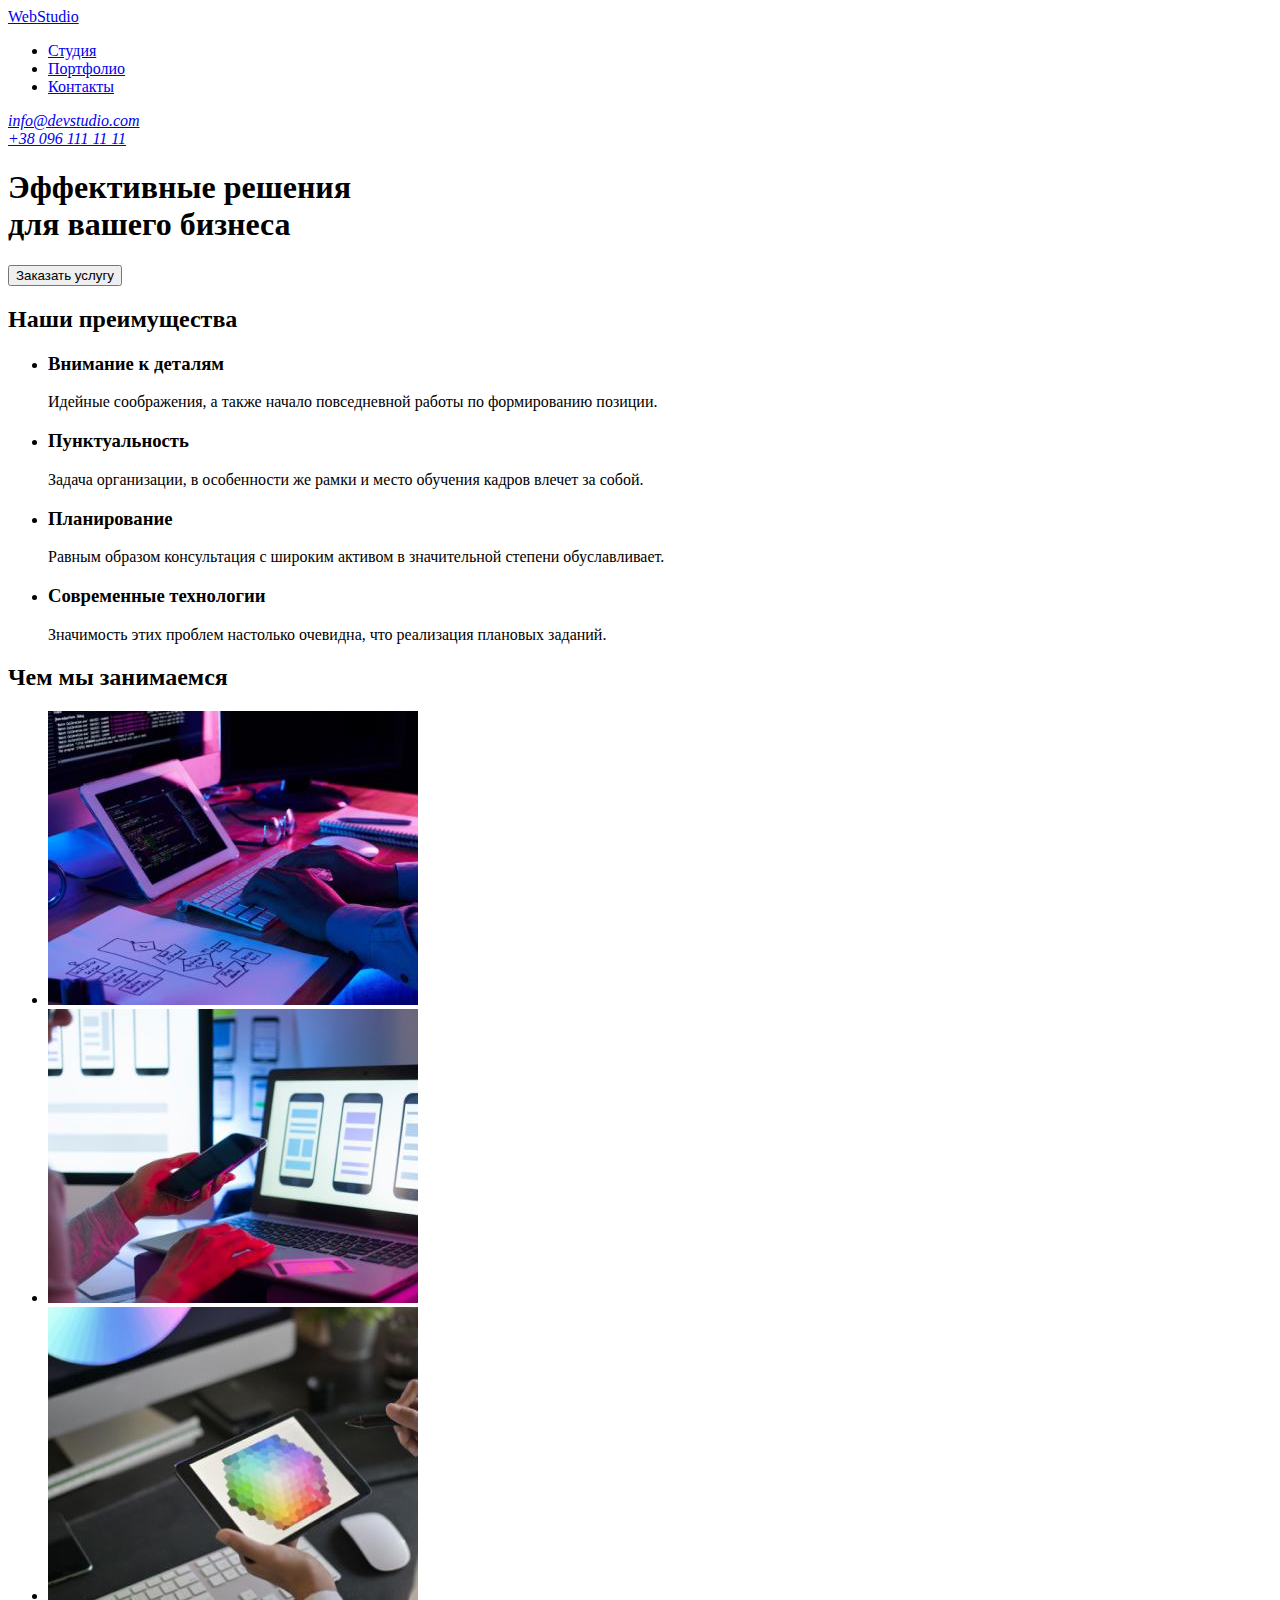
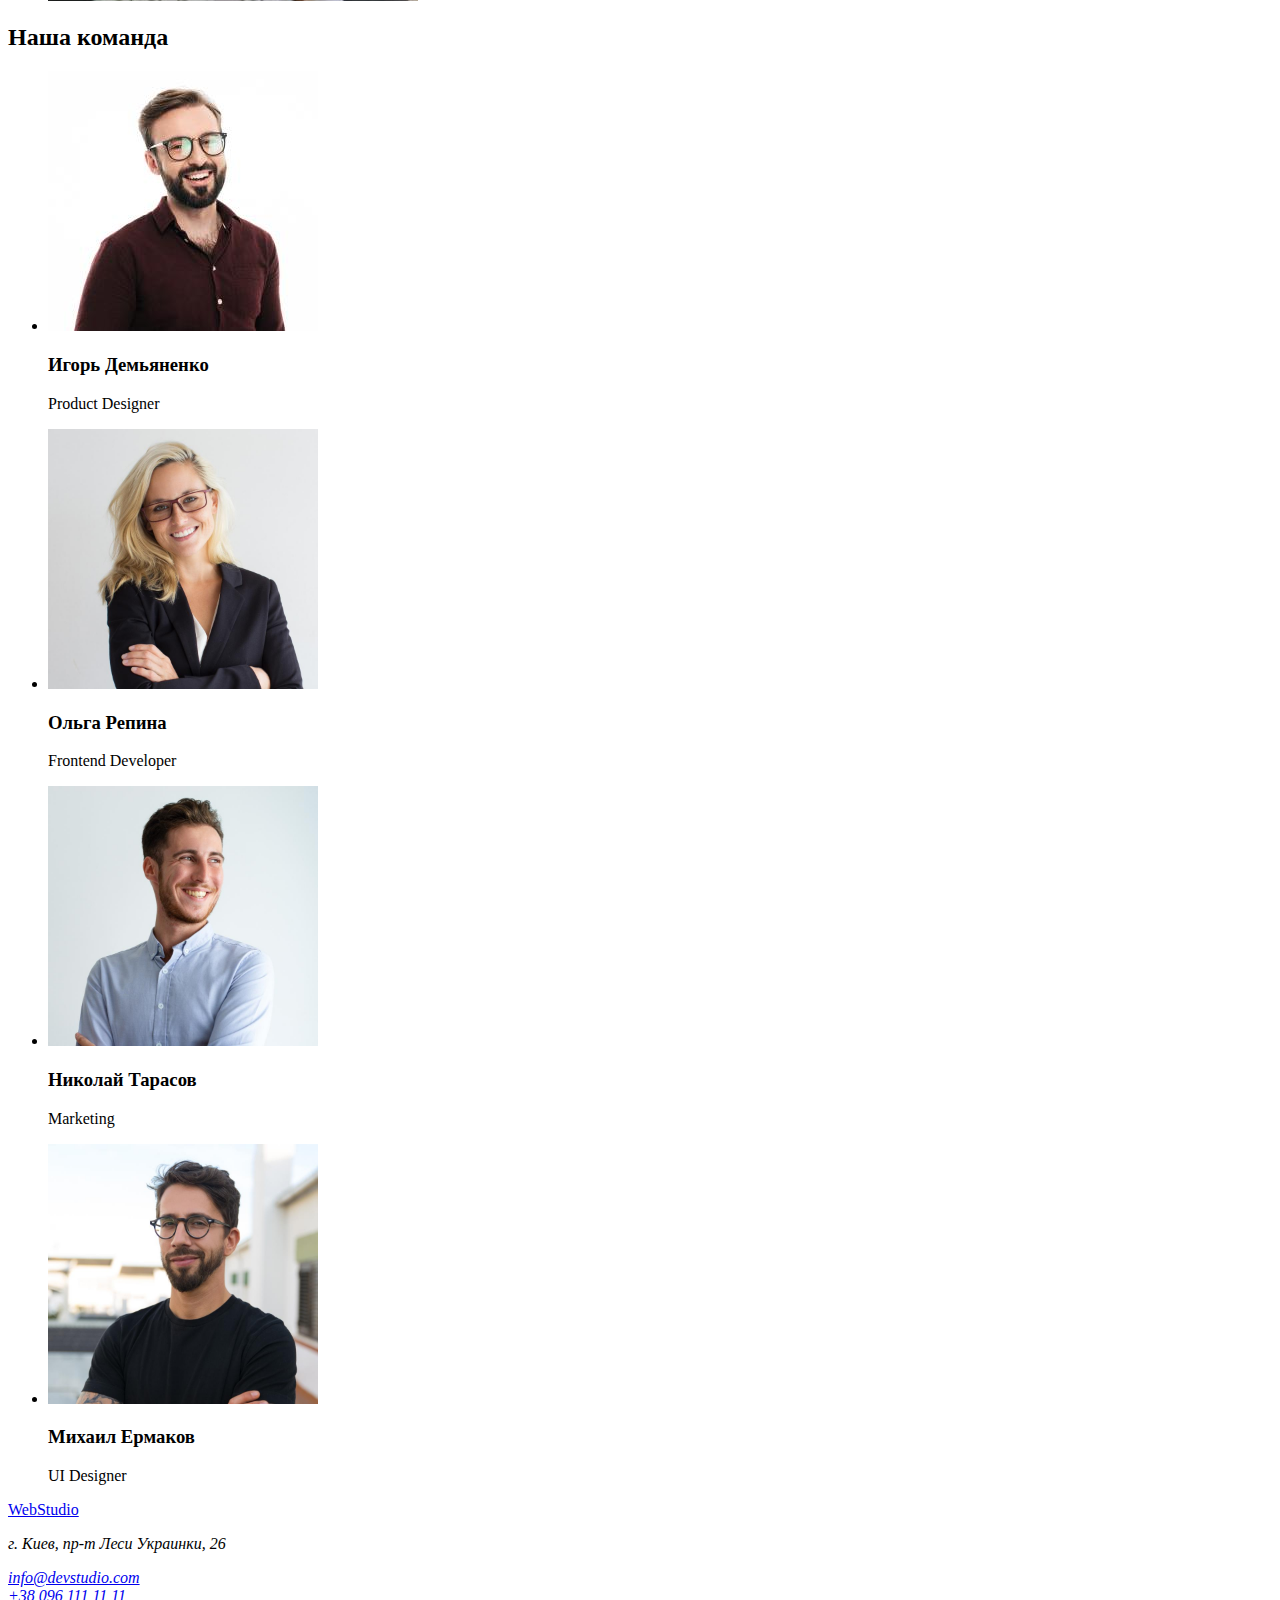
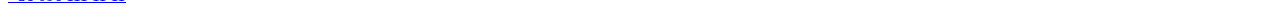
==== index.html @ 0a3adcbb "Update index.html" ====
<!DOCTYPE html>
<html lang="ru">
	<head>
		<meta charset="UTF-8" />
		<meta name="viewport" content="width=device-width, initial-scale=1.0" />
		<link href="https://fonts.googleapis.com/css2?family=Raleway:wght@700&family=Roboto:wght@400;500;700;900&display=f" rel="stylesheet" />
		<link rel="stylesheet" href="./css/style.css">
		<title>WebStudio</title>
	</head>
	<body>
		<header>
			<nav>
				<a href="/" lang="en" class="logo"><span class="logopart1">Web</span>Studio</a>
				<ul class="navigation">
					<li><a href="./index.html" class="link">Студия</a></li>
					<li><a href="./portfolio.html" class="link">Портфолио</a></li>
					<li><a href="#" class="link">Контакты</a></li>
				</ul>
				<address class="navigation">
					<a href="mailto:info@devstudio.com " class="navigation-contacts">info@devstudio.com</a><br />
					<a href="tel:+380961111111" class="navigation-contacts">+38 096 111 11 11</a>
				</address>
			</nav>
		</header>
		<main>
			<section class="main">
				<h1>
					Эффективные решения <br />
					для вашего бизнеса
				</h1>
				<button class="btn">Заказать услугу</button>
			</section>
			<section class="advantages">
				<h2 class="ouradvantages">Наши преимущества</h2>
				<ul>
					<li>
						<h3>Внимание к деталям</h3>
						<p>Идейные соображения, а также начало повседневной работы по формированию позиции.</p>
					</li>
					<li>
						<h3>Пунктуальность</h3>
						<p>Задача организации, в особенности же рамки и место обучения кадров влечет за собой.</p>
					</li>
					<li>
						<h3>Планирование</h3>
						<p>Равным образом консультация с широким активом в значительной степени обуславливает.</p>
					</li>
					<li>
						<h3>Современные технологии</h3>
						<p>Значимость этих проблем настолько очевидна, что реализация плановых заданий.</p>
					</li>
				</ul>
			</section>
			<section>
				<h2>Чем мы занимаемся</h2>
				<ul>
					<li><img src="./images/img3.jpg" alt="Разработка и проeктирование" width="370" height="294" /></li>
					<li><img src="./images/img1.jpg" alt="Мобильные решения" width="370" height="294" /></li>
					<li><img src="./images/img2.jpg" alt="Дизайн" width="370" height="294" /></li>
				</ul>
			</section>
			<section class="team">
				<h2>Наша команда</h2>
				<ul>
					<li>
						<img src="./images/team1.jpg" alt="Игорь Демьяненко" width="270" />
						<h3>Игорь Демьяненко</h3>
						<p>Product Designer</p>
					</li>
					<li>
						<img src="./images/team2.jpg" alt="Ольга Репина" width="270" />
						<h3>Ольга Репина</h3>
						<p>Frontend Developer</p>
					</li>
					<li>
						<img src="./images/team3.jpg" alt="Николай Тарасов" width="270" />
						<h3>Николай Тарасов</h3>
						<p>Marketing</p>
					</li>
					<li>
						<img src="./images/team4.jpg" alt="Михаил Ермаков" width="270" />
						<h3>Михаил Ермаков</h3>
						<p>UI Designer</p>
					</li>
				</ul>
			</section>
		</main>
		<footer class="footer">
			<a href="./index.html" class="logo footer"><span class="logopart1">Web</span>Studio</a>
			<address>
				<p>г. Киев, пр-т Леси Украинки, 26</p>
				<a href="mailto:info@devstudio.com " class="footer-contacts">info@devstudio.com</a><br />
				<a href="tel:+380961111111" class="footer-contacts"> +38 096 111 11 11</a>
			</address>
		</footer>
	</body>
</html>
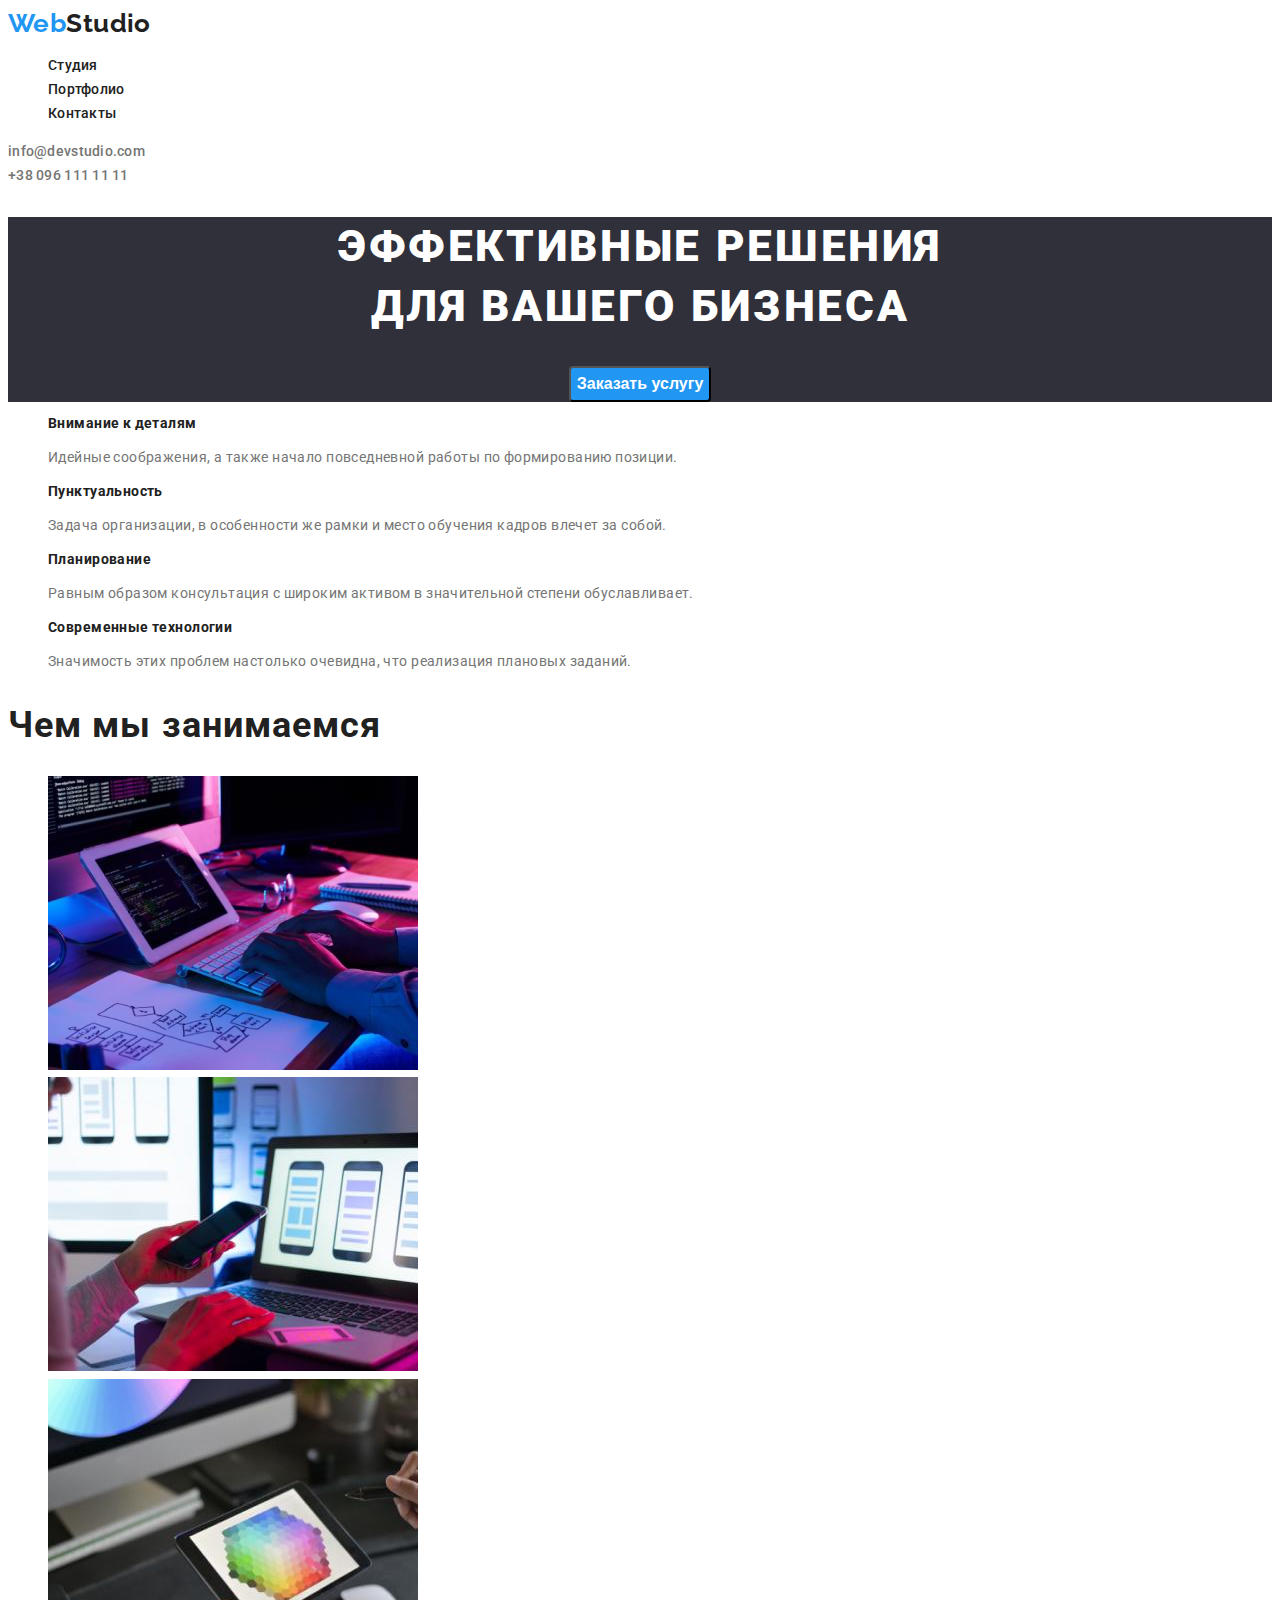
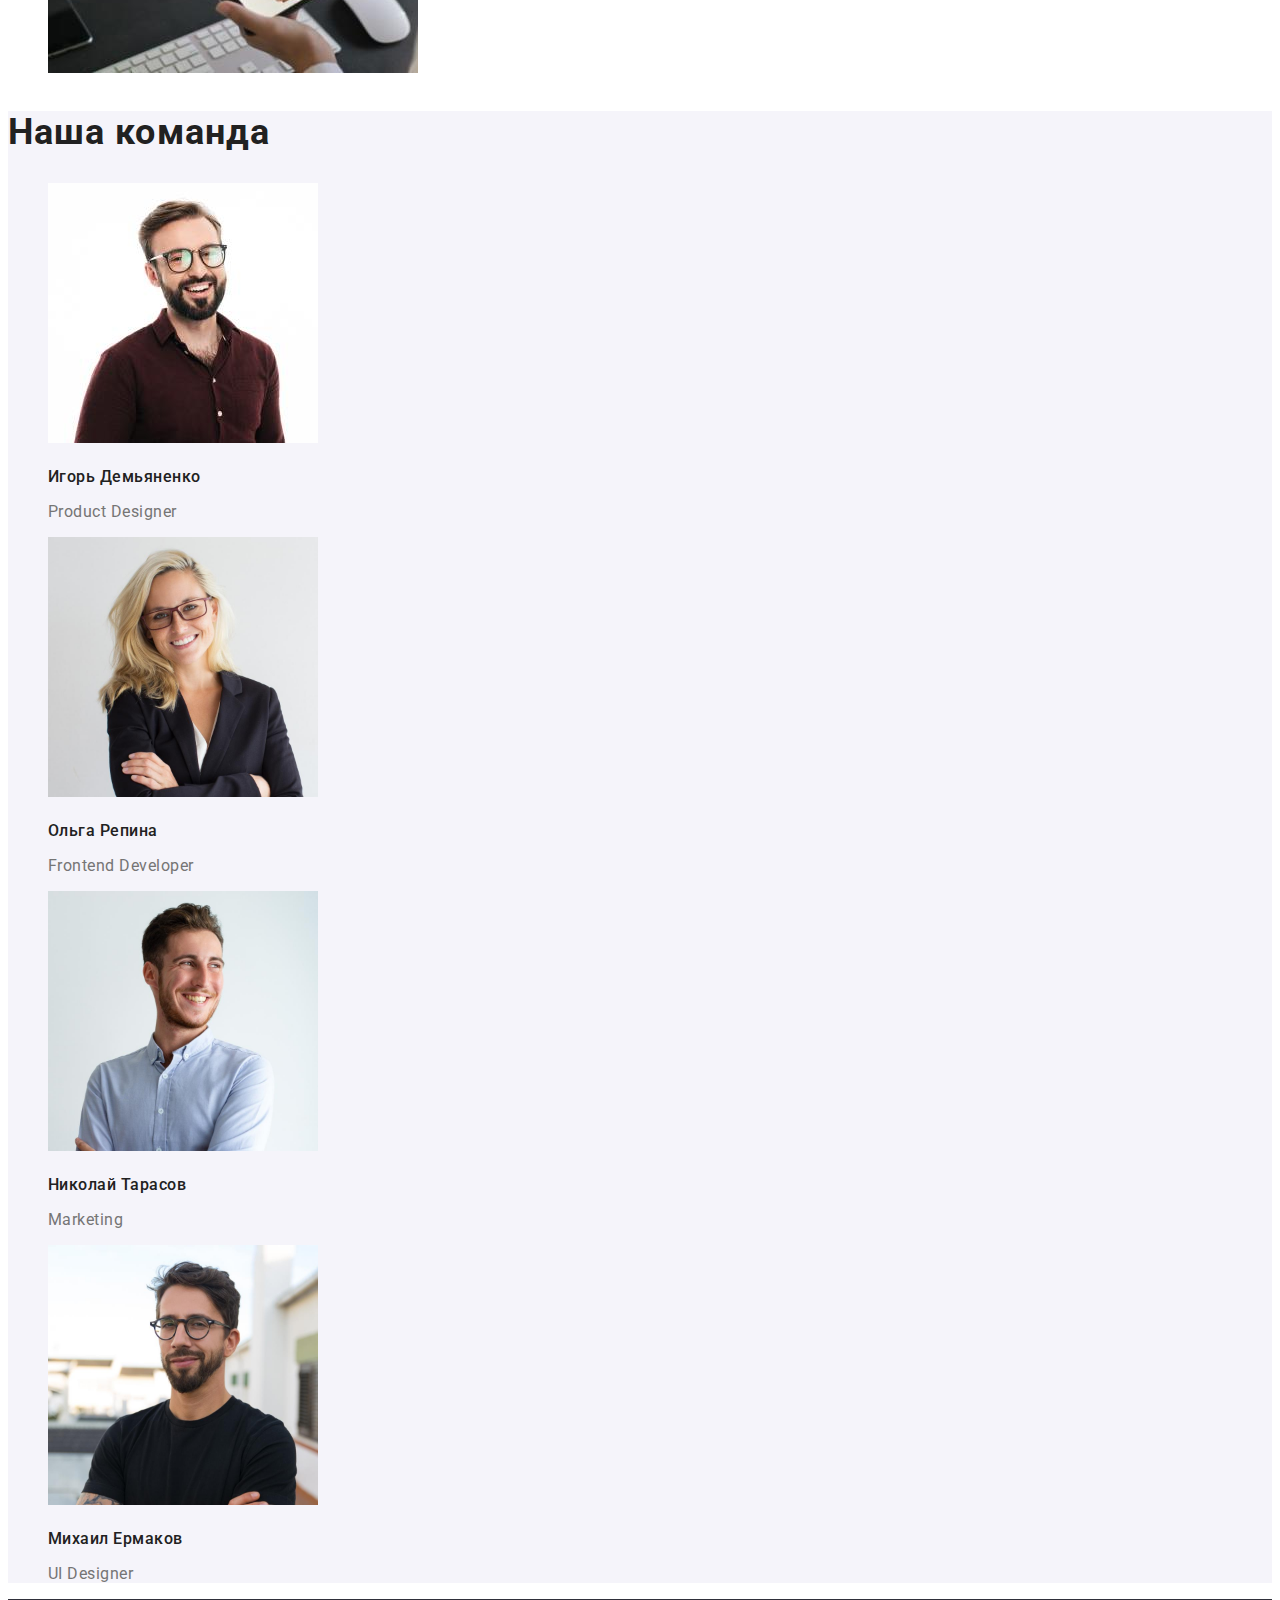
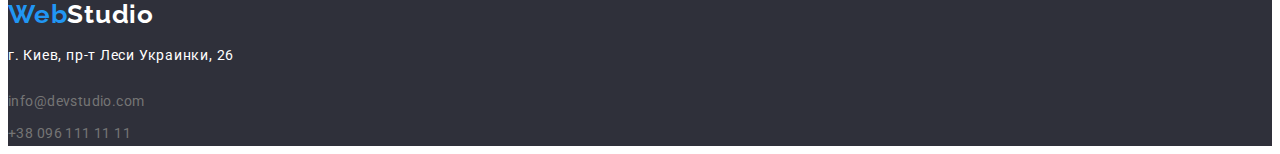
==== commit ffc0212e: "Update index.html" ====
--- a/index.html
+++ b/index.html
@@ -4,7 +4,7 @@
 		<meta charset="UTF-8" />
 		<meta name="viewport" content="width=device-width, initial-scale=1.0" />
 		<link href="https://fonts.googleapis.com/css2?family=Raleway:wght@700&family=Roboto:wght@400;500;700;900&display=f" rel="stylesheet" />
-		<link rel="stylesheet" href="./css/style.css">
+		<link rel="stylesheet" href="./css/styles.css" />
 		<title>WebStudio</title>
 	</head>
 	<body>
--- a/css/styles.css
+++ b/css/styles.css
@@ -0,0 +1,217 @@
+:root {
+	--primary-bg-color: #ffffff;
+	--secondary-bg-color: #2f303a;
+	--color-main-text: #212121;
+	--color-secondary-text: #757575;
+	--white: #ffffff;
+	--accent: #2196f3;
+	--color-bg-team: #f5f4fa;
+	--color-footers-link: rgba(255, 255, 255, 0.6);
+}
+body {
+	background-color: var(--primary-bg-color);
+	color: var(--color-main-text);
+	font-family: Roboto, sans-serif;
+	font-style: 400;
+	font-weight: 400;
+	font-size: 14px;
+	line-height: 1.71;
+	letter-spacing: 0.03em;
+}
+ul {
+	list-style: none;
+}
+a {
+	text-decoration: none;
+}
+.logo {
+	color: var(--color-main-text);
+	font-family: Raleway;
+	font-style: normal;
+	font-weight: 700;
+	font-size: 26px;
+	line-height: 1.19;
+}
+.logo .logopart1 {
+	color: var(--accent);
+}
+.navigation .link {
+	color: var(--color-main-text);
+	font-weight: 500;
+	line-height: 1.14;
+	letter-spacing: 0.02em;
+	font-style: normal;
+}
+.navigation .link:hover,
+.navigation .link:focus {
+	color: var(--accent);
+}
+.navigation-contacts{
+	color: var(--color-secondary-text);
+	font-weight: 500;
+	line-height: 1.14;
+	letter-spacing: 0.02em;
+	font-style: normal;
+}
+.navigation-contacts:hover,
+.navigation-contacts:focus {
+	color: var(--accent);
+}
+.main {
+	background: var(--secondary-bg-color);
+	color: var(--white);
+}
+.main h1 {
+	font-style: 400;
+	font-weight: 900;
+	font-size: 44px;
+	line-height: 1.36;
+	text-align: center;
+	letter-spacing: 0.06em;
+	text-transform: uppercase;
+}
+
+.btn {
+	background-color: var(--accent);
+	color: var(--white);
+	font-style: 400;
+	font-weight: bold;
+	font-size: 16px;
+	line-height: 1.87;
+	border-radius: 4px;
+	cursor: pointer;
+	margin: 0 auto;
+	display: block;
+}
+.btn:hover, .btn:focus{
+    background-color: #188ce8;
+    color: #ffffff;
+	box-shadow: 0px 4px 4px rgba(0, 0, 0, 0.15); 
+
+}
+.btnportfolio {
+	color: var(--color-main-text);
+	font-style: 500;
+	font-weight: bold;
+	font-size: 16px;
+	line-height: 1.87;
+	border-radius: 4px;
+	cursor: pointer;
+	margin: 0 auto;
+	display: block;
+}
+.btnportfolio:hover, .btn:focus{
+    background-color: #188ce8;
+    color: #ffffff;
+	box-shadow: 0px 4px 4px rgba(0, 0, 0, 0.15);
+}
+section p {
+	color: var(--color-secondary-text);
+	font-style: normal;
+	font-weight: 400;
+	font-size: 14px;
+	line-height: 1.71;
+}
+
+section h2 {
+	font-style: normal;
+	font-weight: 700;
+	font-size: 36px;
+	line-height: 1.17;
+	letter-spacing: 0.03em;
+	color: var(--color-main-text);
+}
+.ouradvantages {
+	display: none;
+}
+.advantages h3 {
+	font-style: normal;
+	font-weight: 700;
+	font-size: 14px;
+	line-height: 1.14;
+	letter-spacing: 0.03em;
+}
+.team {
+	background-color: var(--color-bg-team);
+}
+.team h3 {
+	font-weight: 500;
+	font-size: 16px;
+	line-height: 1.19;
+	letter-spacing: 0.03em;
+}
+.team p {
+	font-style: normal;
+	font-weight: 400;
+	font-size: 16px;
+	line-height: 1.19;
+	letter-spacing: 0.03em;
+}
+
+.btn-list {
+	font-family: inherit;
+	font-weight: 500;
+	font-size: 16px;
+	line-height: 1.63;
+	text-align: center;
+	letter-spacing: 0.03em;
+	
+}
+
+.btn-list .item {
+	background-color: var(--color-bg-team);
+	font-family: inherit;
+}
+
+.btn-list .button:hover,
+.btn-list .button:focus {
+	background-color: var(--accent);
+	color: var(--primary-bg-color);
+	box-shadow: 0px 3px 1px rgba(0, 0, 0, 0.1), 0px 1px 2px rgba(0, 0, 0, 0.08), 0px 2px 2px rgba(0, 0, 0, 0.12);
+	border: 0;
+	border-radius: 1px;
+}
+.ourprojects {
+	display: none;
+}
+.portfolio h2 {
+	font-style: normal;
+	font-weight: 700;
+	font-size: 18px;
+	line-height: 2;
+	letter-spacing: 0.06em;
+}
+
+.portfolio p {
+	font-style: normal;
+	font-weight: 400;
+	font-size: 16px;
+	line-height: 1.88;
+	letter-spacing: 0.03em;
+}
+.footer {
+	background-color: var(--secondary-bg-color);
+	color: var(--primary-bg-color);
+	font-size: 26px;
+	line-height: 1.19;
+	letter-spacing: 0.03em;
+}
+.footer p {
+	font-size: 14px;
+	line-height: 1.71;
+	font-style: normal;
+	color: var(--white-text-color);
+}
+
+.footer .footer-contacts {
+	font-style: normal;
+	font-weight: 400;
+	font-size: 14px;
+	line-height: 1.71;
+	letter-spacing: 0.03em;
+	color: var(--color-secondary-text);
+}
+.footer .footer-contacts:hover,
+.footer .footer-contacts:focus {
+	color: var(--primary-bg-color);
+}
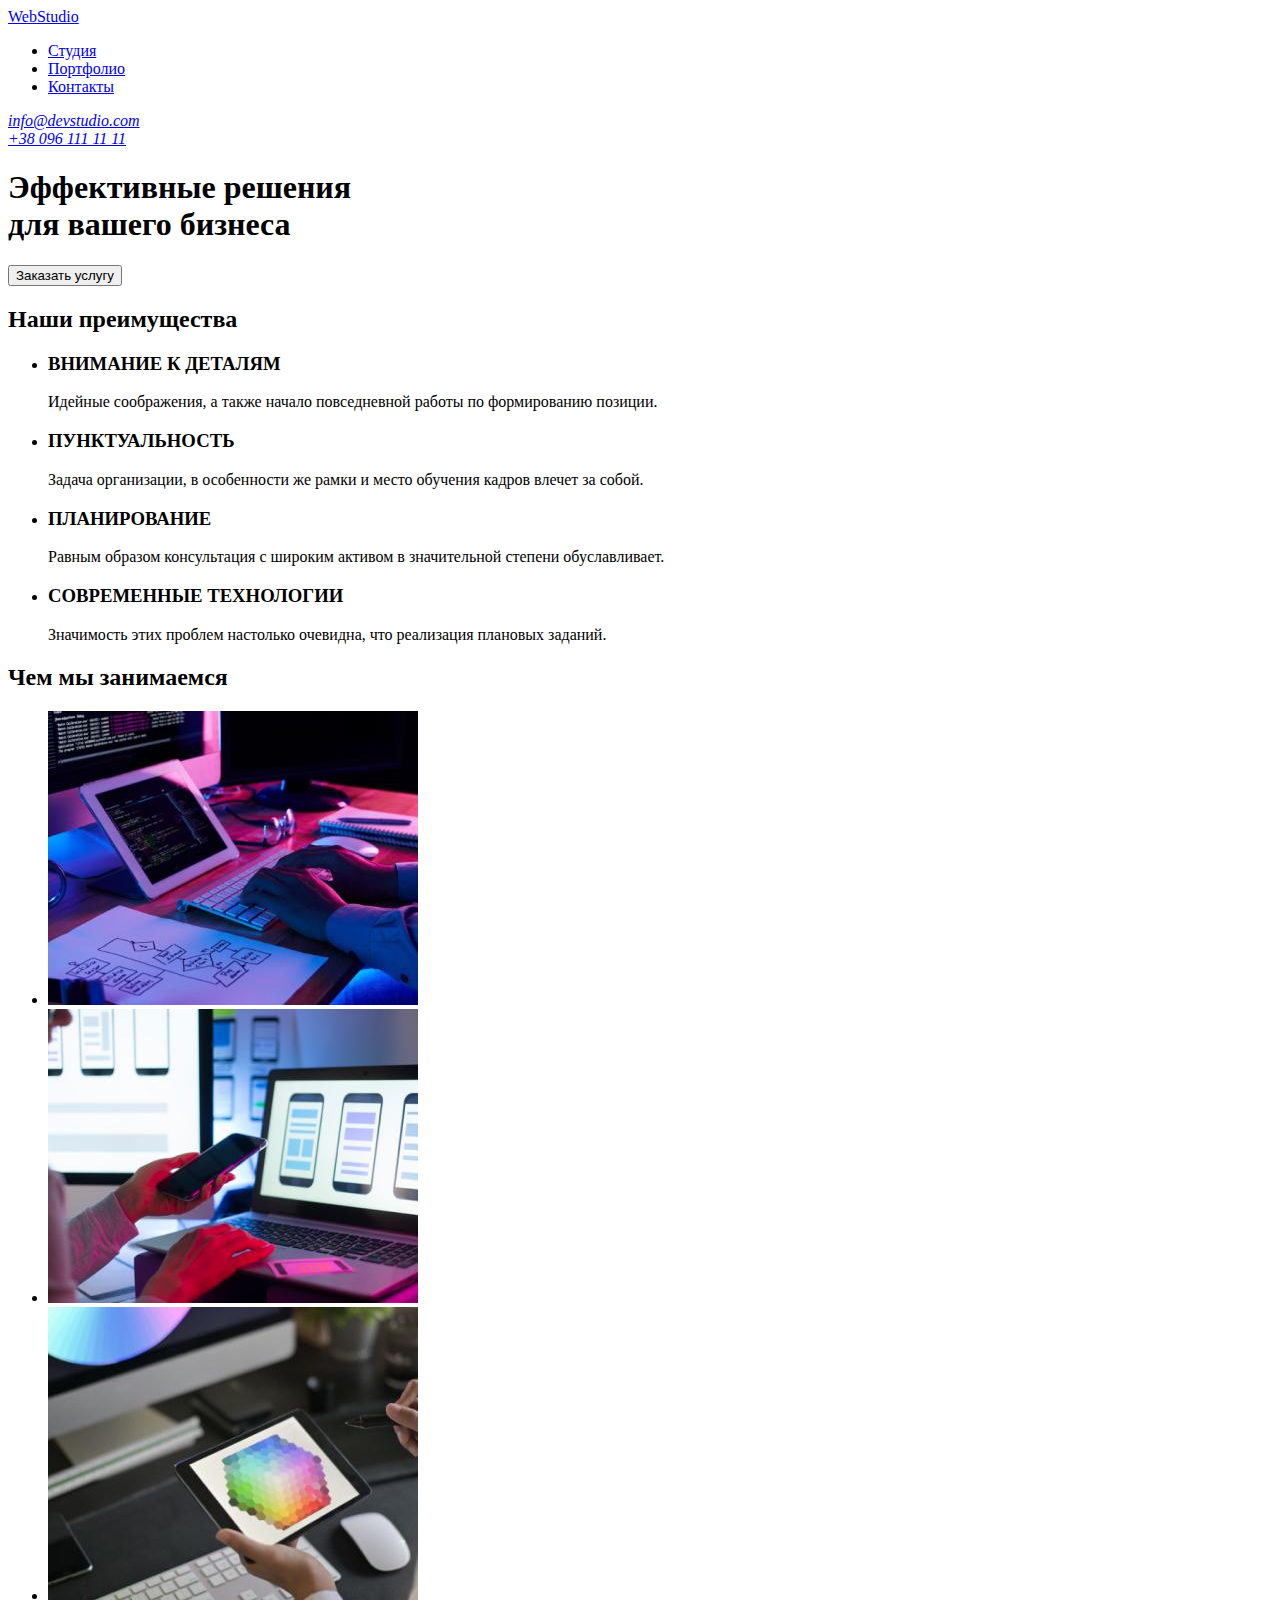
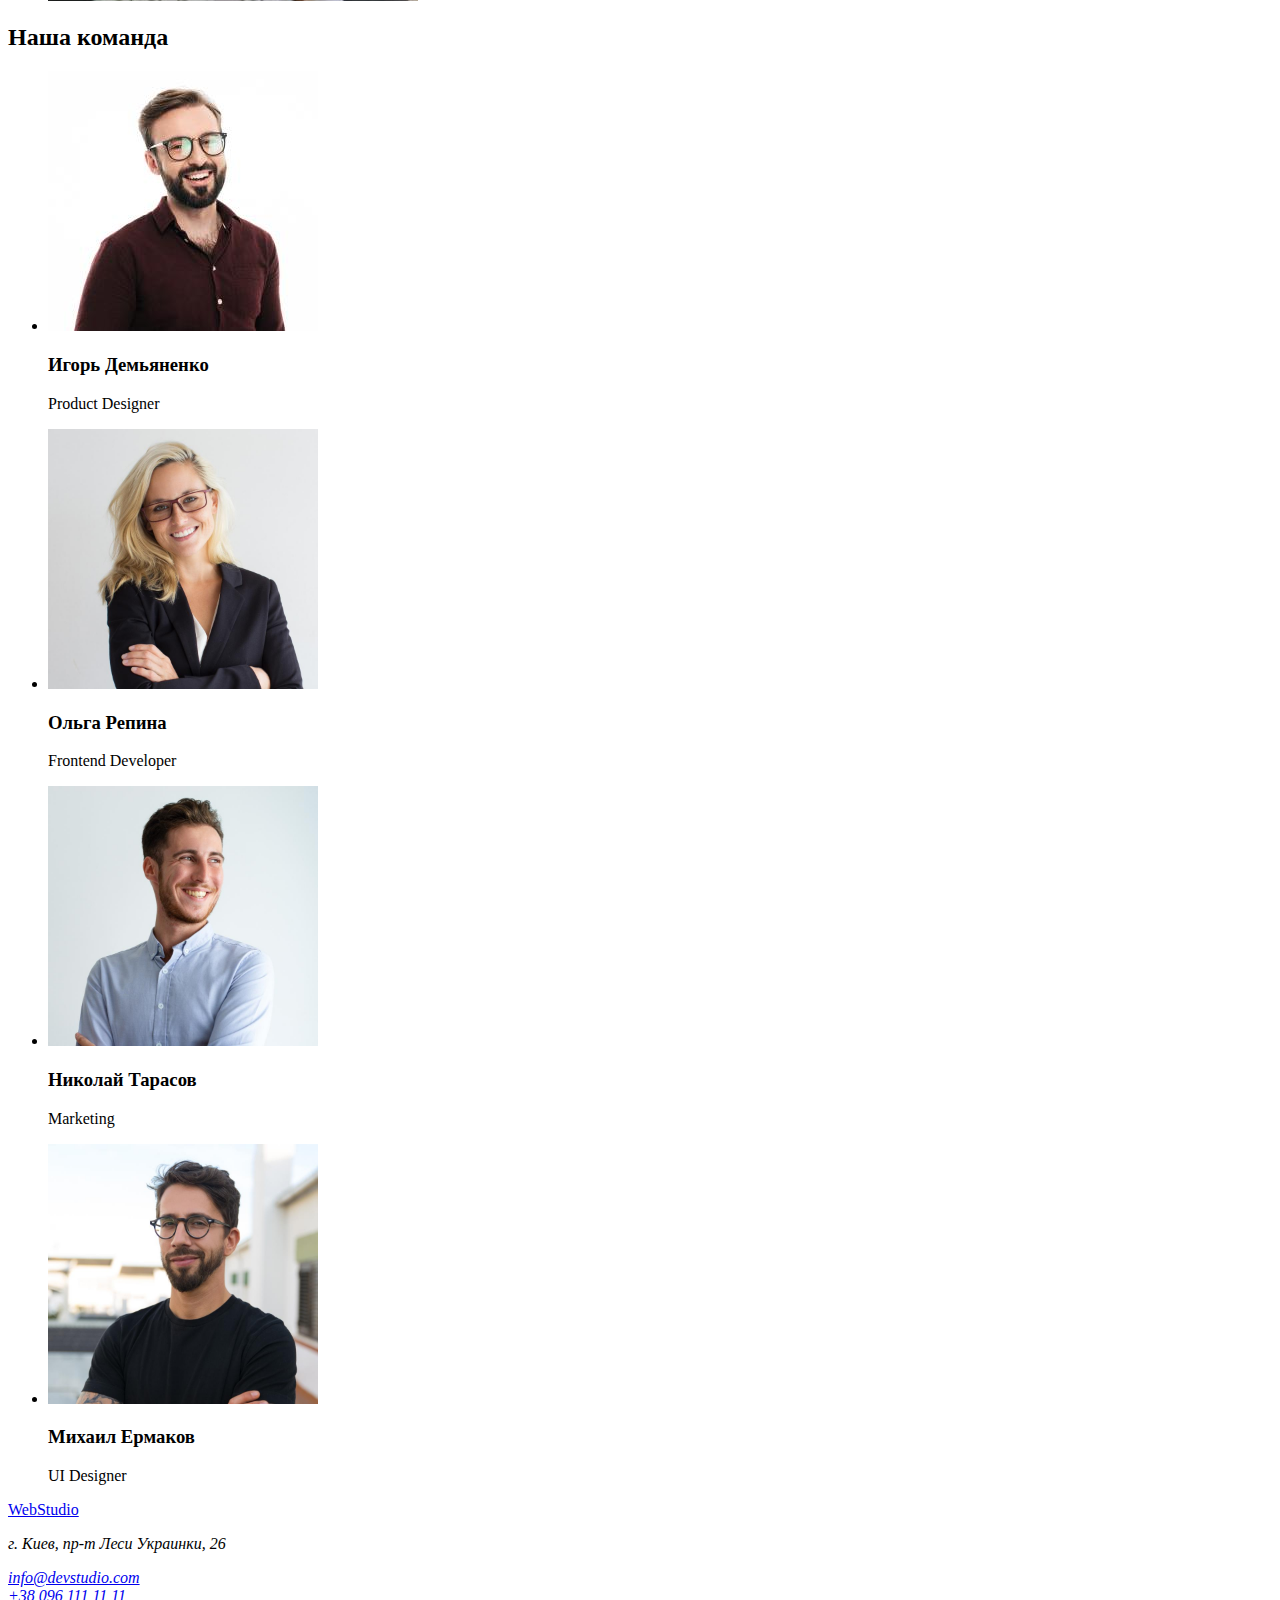
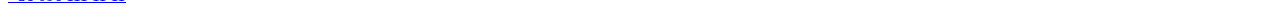
==== commit 40becddc: "Update index.html" ====
--- a/index.html
+++ b/index.html
@@ -4,7 +4,7 @@
 		<meta charset="UTF-8" />
 		<meta name="viewport" content="width=device-width, initial-scale=1.0" />
 		<link href="https://fonts.googleapis.com/css2?family=Raleway:wght@700&family=Roboto:wght@400;500;700;900&display=f" rel="stylesheet" />
-		<link rel="stylesheet" href="./css/styles.css" />
+		<link rel="stylesheet" href="./css/style.css" />
 		<title>WebStudio</title>
 	</head>
 	<body>
@@ -34,19 +34,19 @@
 				<h2 class="ouradvantages">Наши преимущества</h2>
 				<ul>
 					<li>
-						<h3>Внимание к деталям</h3>
+						<h3>ВНИМАНИЕ К ДЕТАЛЯМ</h3>
 						<p>Идейные соображения, а также начало повседневной работы по формированию позиции.</p>
 					</li>
 					<li>
-						<h3>Пунктуальность</h3>
+						<h3>ПУНКТУАЛЬНОСТЬ</h3>
 						<p>Задача организации, в особенности же рамки и место обучения кадров влечет за собой.</p>
 					</li>
 					<li>
-						<h3>Планирование</h3>
+						<h3>ПЛАНИРОВАНИЕ</h3>
 						<p>Равным образом консультация с широким активом в значительной степени обуславливает.</p>
 					</li>
 					<li>
-						<h3>Современные технологии</h3>
+						<h3>СОВРЕМЕННЫЕ ТЕХНОЛОГИИ</h3>
 						<p>Значимость этих проблем настолько очевидна, что реализация плановых заданий.</p>
 					</li>
 				</ul>
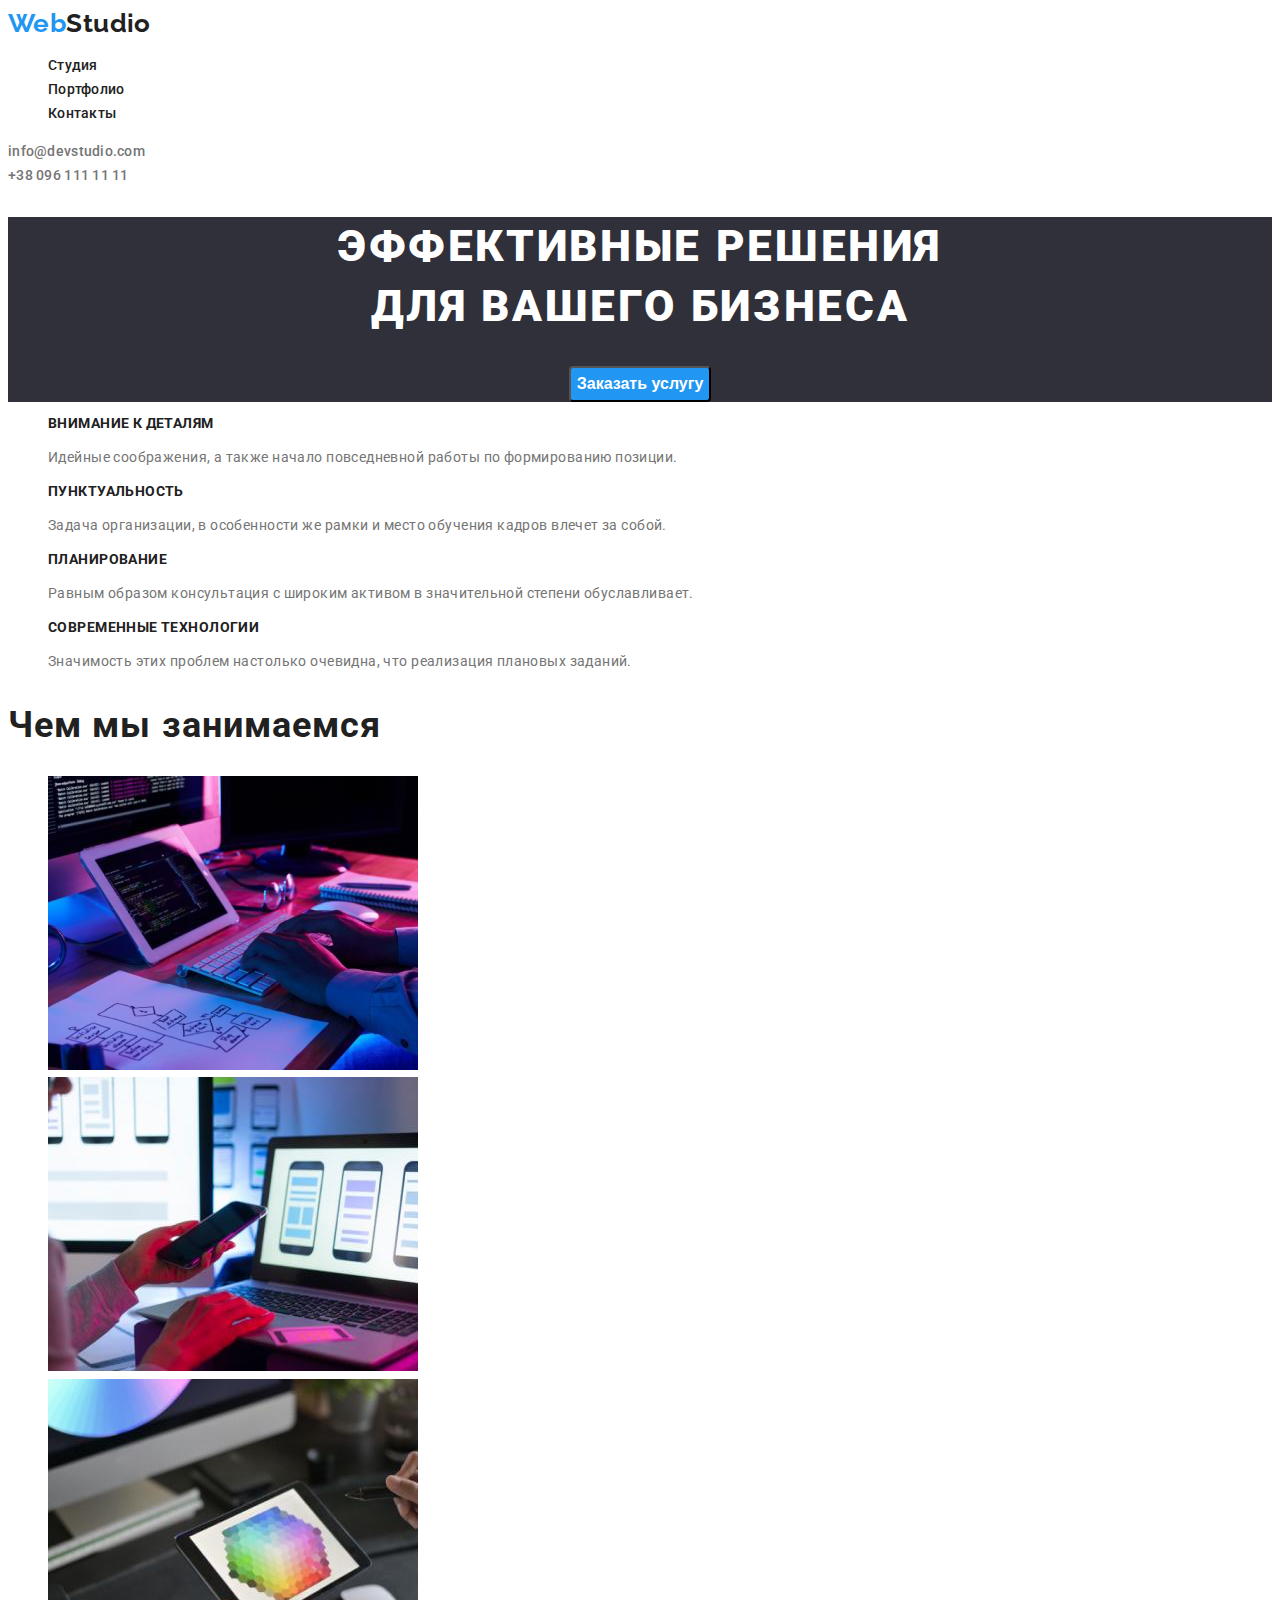
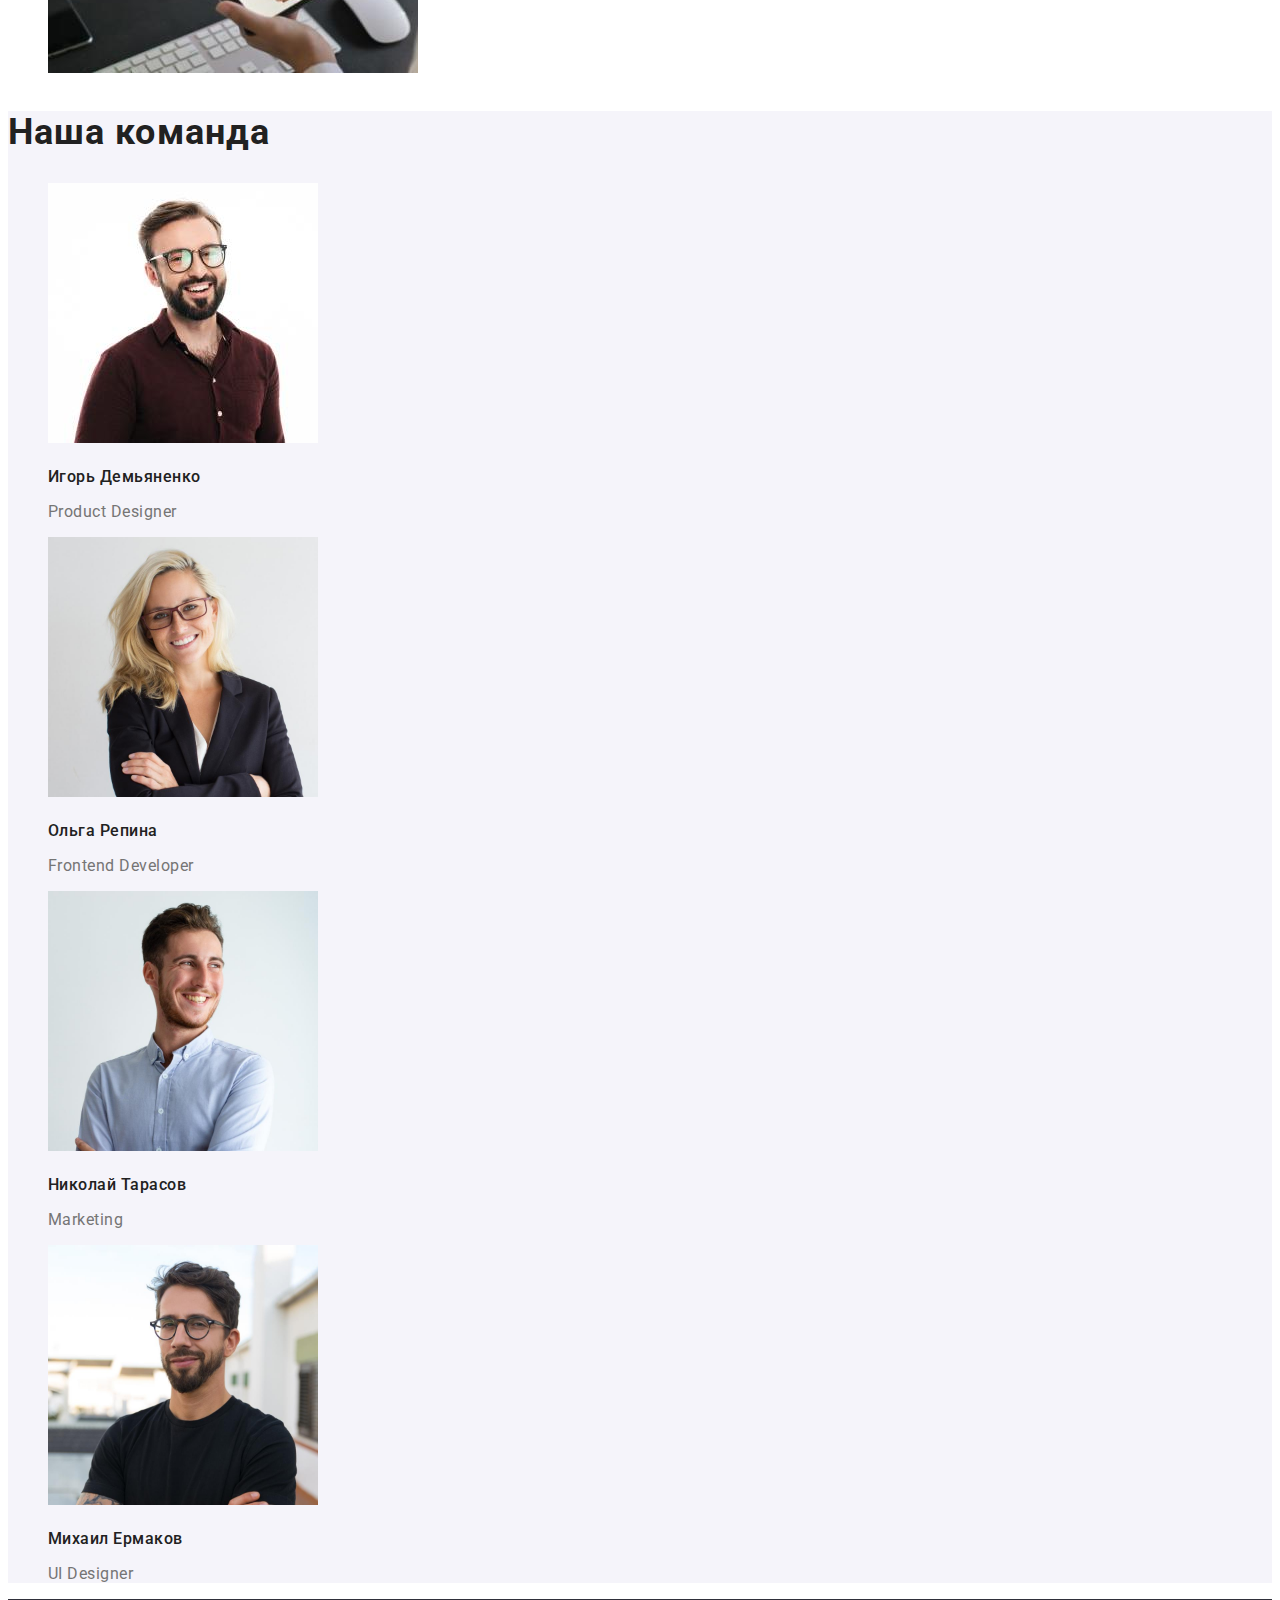
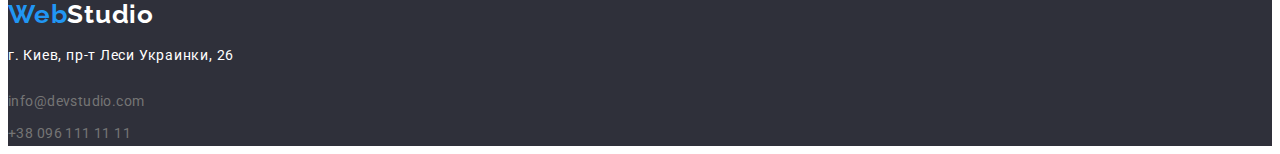
==== commit 841e2d19: "Update index.html" ====
--- a/index.html
+++ b/index.html
@@ -4,7 +4,7 @@
 		<meta charset="UTF-8" />
 		<meta name="viewport" content="width=device-width, initial-scale=1.0" />
 		<link href="https://fonts.googleapis.com/css2?family=Raleway:wght@700&family=Roboto:wght@400;500;700;900&display=f" rel="stylesheet" />
-		<link rel="stylesheet" href="./css/style.css" />
+		<link rel="stylesheet" href="./css/styles.css" />
 		<title>WebStudio</title>
 	</head>
 	<body>
--- a/css/styles.css
+++ b/css/styles.css
@@ -0,0 +1,217 @@
+:root {
+	--primary-bg-color: #ffffff;
+	--secondary-bg-color: #2f303a;
+	--color-main-text: #212121;
+	--color-secondary-text: #757575;
+	--white: #ffffff;
+	--accent: #2196f3;
+	--color-bg-team: #f5f4fa;
+	--color-footers-link: rgba(255, 255, 255, 0.6);
+}
+body {
+	background-color: var(--primary-bg-color);
+	color: var(--color-main-text);
+	font-family: Roboto, sans-serif;
+	font-style: 400;
+	font-weight: 400;
+	font-size: 14px;
+	line-height: 1.71;
+	letter-spacing: 0.03em;
+}
+ul {
+	list-style: none;
+}
+a {
+	text-decoration: none;
+}
+.logo {
+	color: var(--color-main-text);
+	font-family: Raleway;
+	font-style: normal;
+	font-weight: 700;
+	font-size: 26px;
+	line-height: 1.19;
+}
+.logo .logopart1 {
+	color: var(--accent);
+}
+.navigation .link {
+	color: var(--color-main-text);
+	font-weight: 500;
+	line-height: 1.14;
+	letter-spacing: 0.02em;
+	font-style: normal;
+}
+.navigation .link:hover,
+.navigation .link:focus {
+	color: var(--accent);
+}
+.navigation-contacts{
+	color: var(--color-secondary-text);
+	font-weight: 500;
+	line-height: 1.14;
+	letter-spacing: 0.02em;
+	font-style: normal;
+}
+.navigation-contacts:hover,
+.navigation-contacts:focus {
+	color: var(--accent);
+}
+.main {
+	background: var(--secondary-bg-color);
+	color: var(--white);
+}
+.main h1 {
+	font-style: 400;
+	font-weight: 900;
+	font-size: 44px;
+	line-height: 1.36;
+	text-align: center;
+	letter-spacing: 0.06em;
+	text-transform: uppercase;
+}
+
+.btn {
+	background-color: var(--accent);
+	color: var(--white);
+	font-style: 400;
+	font-weight: bold;
+	font-size: 16px;
+	line-height: 1.87;
+	border-radius: 4px;
+	cursor: pointer;
+	margin: 0 auto;
+	display: block;
+}
+.btn:hover, .btn:focus{
+    background-color: #188ce8;
+    color: #ffffff;
+	box-shadow: 0px 4px 4px rgba(0, 0, 0, 0.15); 
+
+}
+.btnportfolio {
+	color: var(--color-main-text);
+	font-style: 500;
+	font-weight: bold;
+	font-size: 16px;
+	line-height: 1.87;
+	border-radius: 4px;
+	cursor: pointer;
+	margin: 0 auto;
+	display: block;
+}
+.btnportfolio:hover, .btn:focus{
+    background-color: #188ce8;
+    color: #ffffff;
+	box-shadow: 0px 4px 4px rgba(0, 0, 0, 0.15);
+}
+section p {
+	color: var(--color-secondary-text);
+	font-style: normal;
+	font-weight: 400;
+	font-size: 14px;
+	line-height: 1.71;
+}
+
+section h2 {
+	font-style: normal;
+	font-weight: 700;
+	font-size: 36px;
+	line-height: 1.17;
+	letter-spacing: 0.03em;
+	color: var(--color-main-text);
+}
+.ouradvantages {
+	display: none;
+}
+.advantages h3 {
+	font-style: normal;
+	font-weight: 700;
+	font-size: 14px;
+	line-height: 1.14;
+	letter-spacing: 0.03em;
+}
+.team {
+	background-color: var(--color-bg-team);
+}
+.team h3 {
+	font-weight: 500;
+	font-size: 16px;
+	line-height: 1.19;
+	letter-spacing: 0.03em;
+}
+.team p {
+	font-style: normal;
+	font-weight: 400;
+	font-size: 16px;
+	line-height: 1.19;
+	letter-spacing: 0.03em;
+}
+
+.btn-list {
+	font-family: inherit;
+	font-weight: 500;
+	font-size: 16px;
+	line-height: 1.63;
+	text-align: center;
+	letter-spacing: 0.03em;
+	
+}
+
+.btn-list .item {
+	background-color: var(--color-bg-team);
+	font-family: inherit;
+}
+
+.btn-list .button:hover,
+.btn-list .button:focus {
+	background-color: var(--accent);
+	color: var(--primary-bg-color);
+	box-shadow: 0px 3px 1px rgba(0, 0, 0, 0.1), 0px 1px 2px rgba(0, 0, 0, 0.08), 0px 2px 2px rgba(0, 0, 0, 0.12);
+	border: 0;
+	border-radius: 1px;
+}
+.ourprojects {
+	display: none;
+}
+.portfolio h2 {
+	font-style: normal;
+	font-weight: 700;
+	font-size: 18px;
+	line-height: 2;
+	letter-spacing: 0.06em;
+}
+
+.portfolio p {
+	font-style: normal;
+	font-weight: 400;
+	font-size: 16px;
+	line-height: 1.88;
+	letter-spacing: 0.03em;
+}
+.footer {
+	background-color: var(--secondary-bg-color);
+	color: var(--primary-bg-color);
+	font-size: 26px;
+	line-height: 1.19;
+	letter-spacing: 0.03em;
+}
+.footer p {
+	font-size: 14px;
+	line-height: 1.71;
+	font-style: normal;
+	color: var(--white-text-color);
+}
+
+.footer .footer-contacts {
+	font-style: normal;
+	font-weight: 400;
+	font-size: 14px;
+	line-height: 1.71;
+	letter-spacing: 0.03em;
+	color: var(--color-secondary-text);
+}
+.footer .footer-contacts:hover,
+.footer .footer-contacts:focus {
+	color: var(--primary-bg-color);
+}
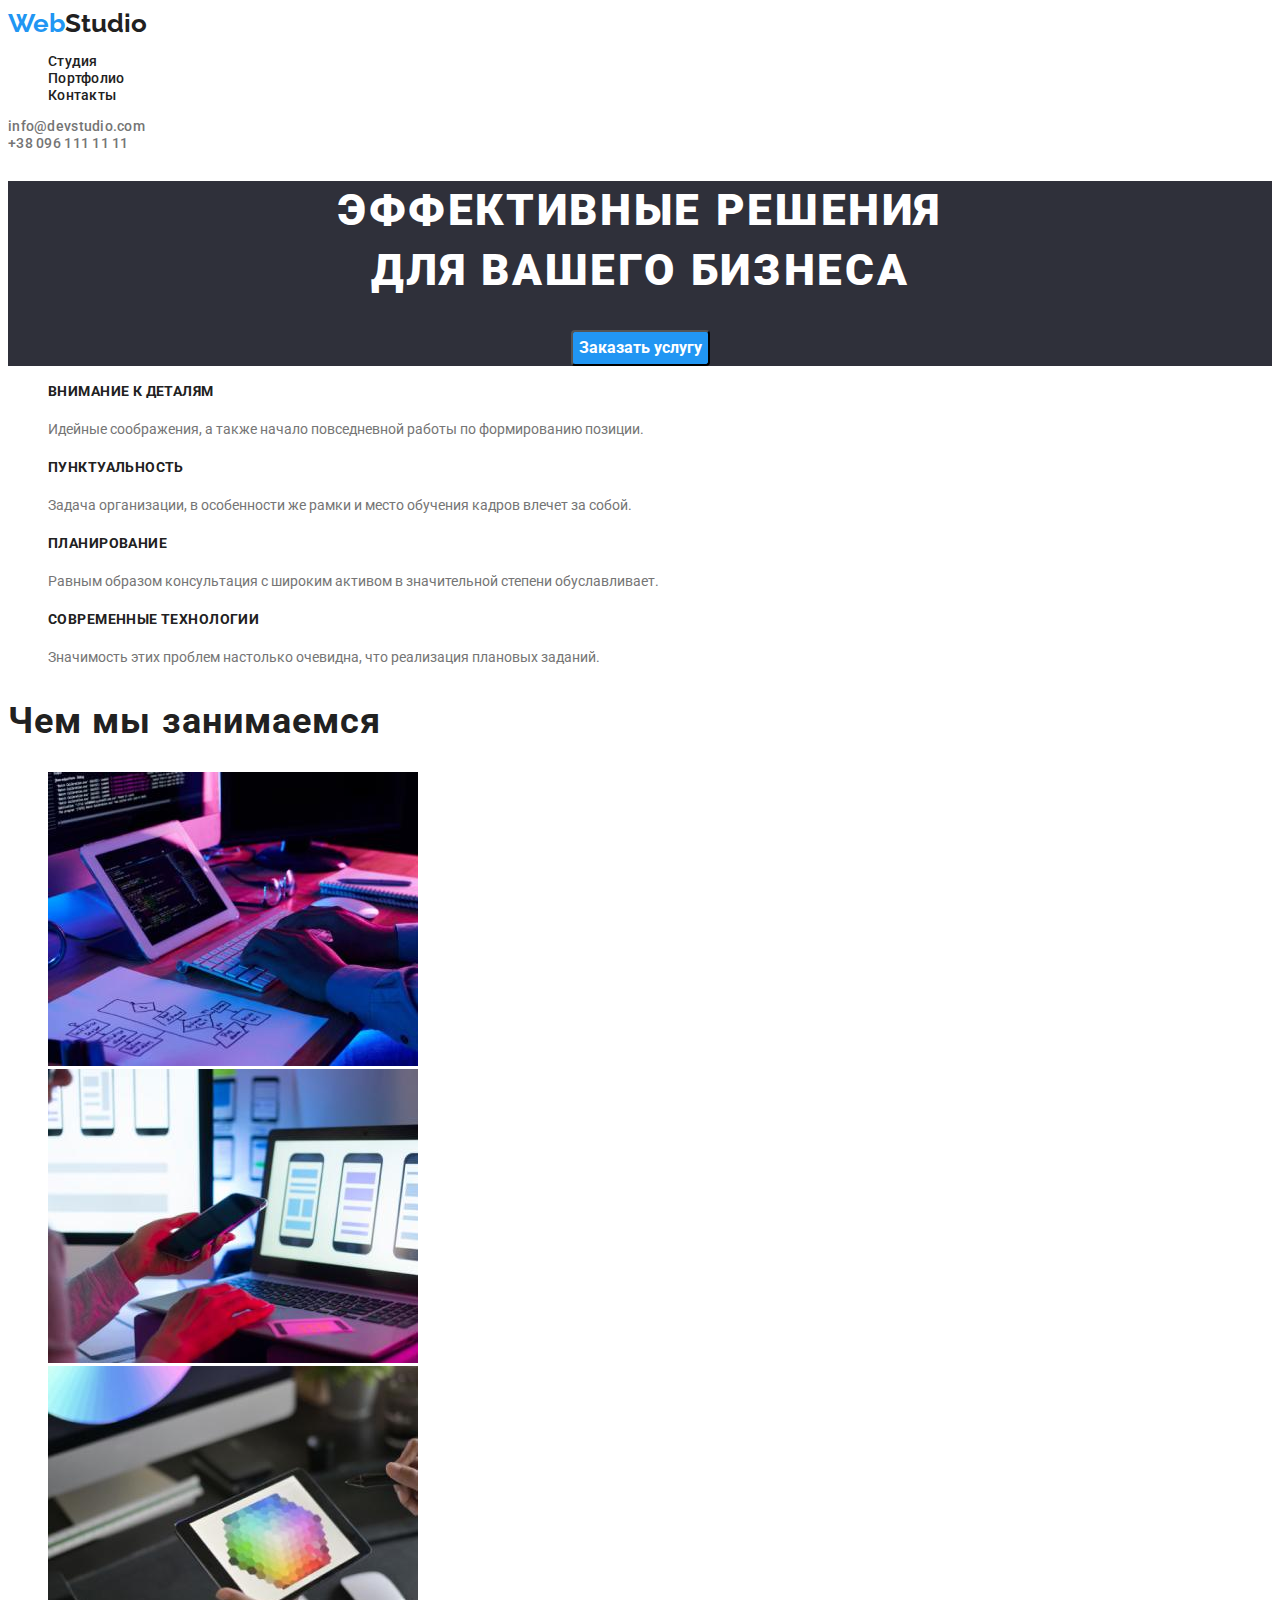
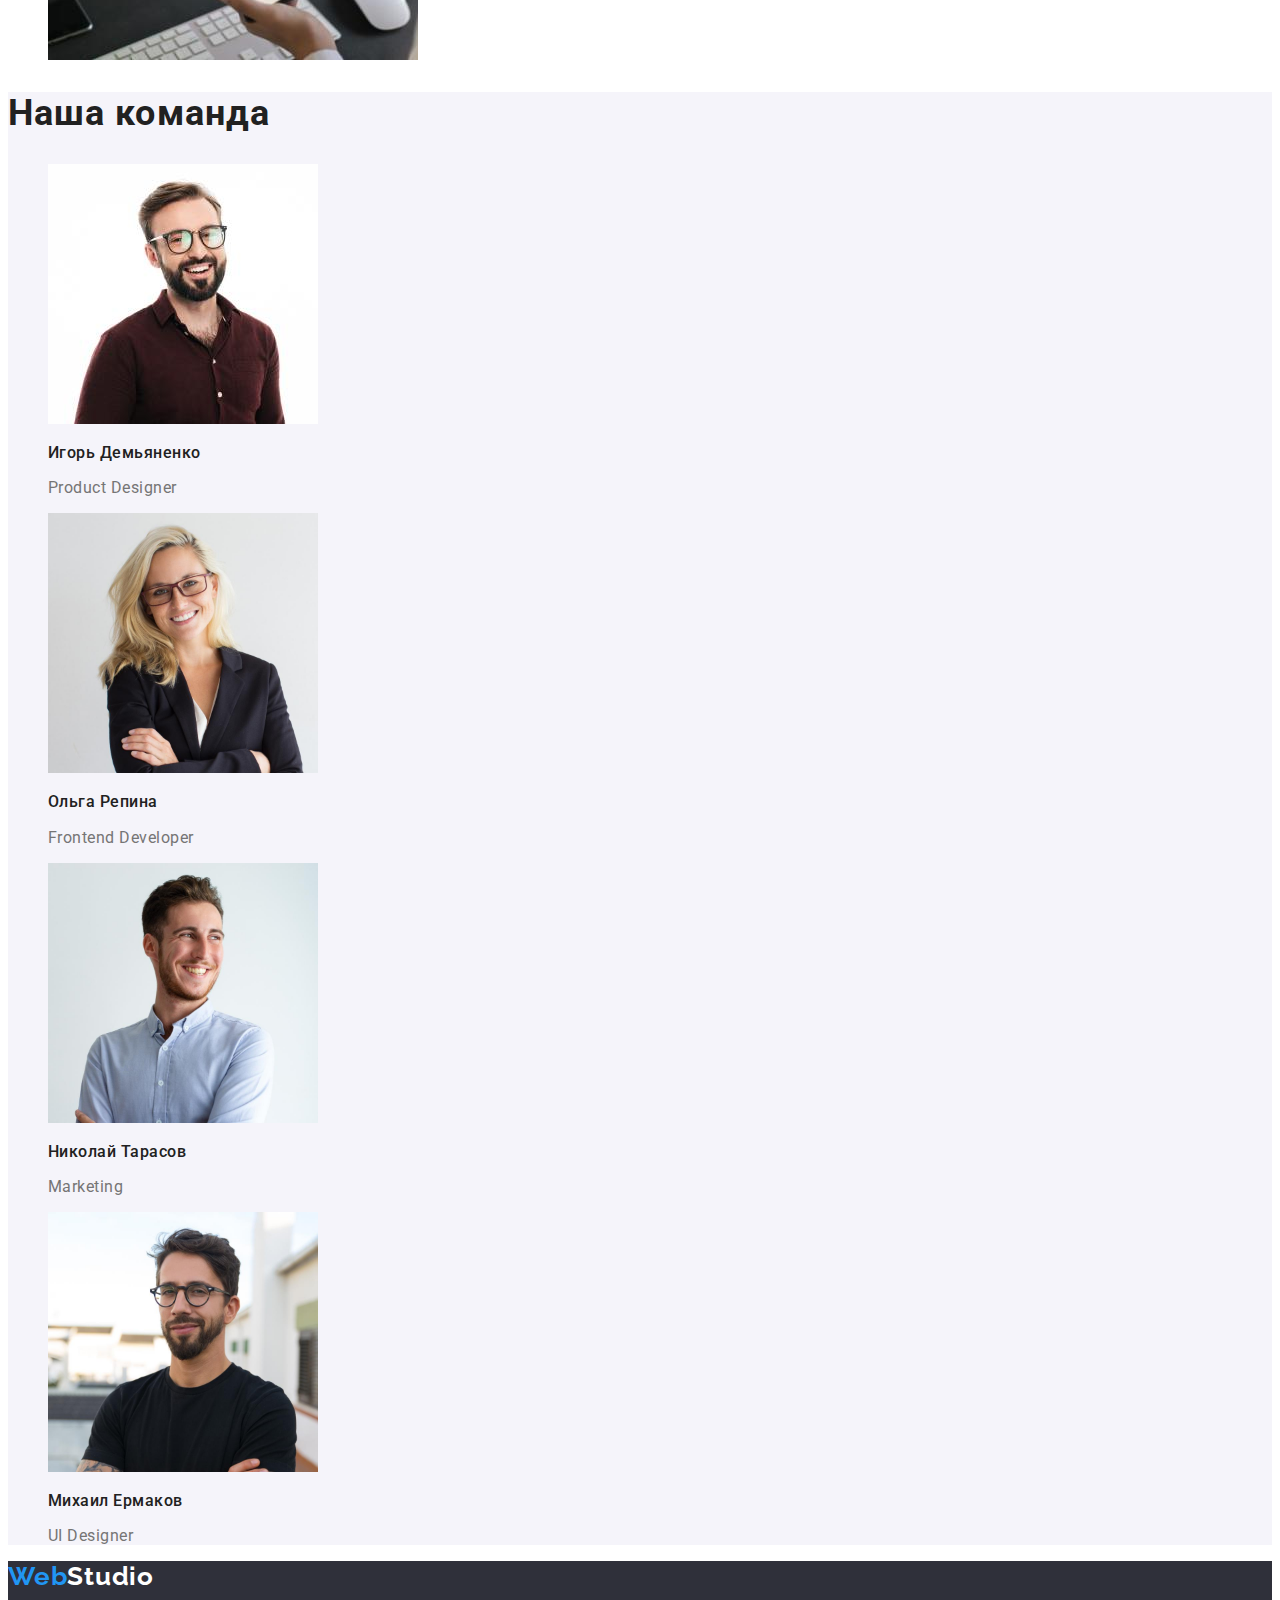
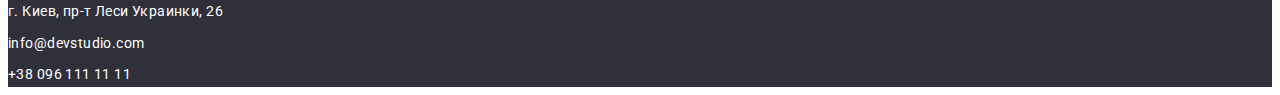
==== commit 8493eddc: "Update index.html" ====
--- a/index.html
+++ b/index.html
@@ -9,6 +9,7 @@
 	</head>
 	<body>
 		<header>
+			<div class="container-header">
 			<nav>
 				<a href="/" lang="en" class="logo"><span class="logopart1">Web</span>Studio</a>
 				<ul class="navigation">
@@ -21,6 +22,7 @@
 					<a href="tel:+380961111111" class="navigation-contacts">+38 096 111 11 11</a>
 				</address>
 			</nav>
+		</div>
 		</header>
 		<main>
 			<section class="main">
@@ -88,7 +90,7 @@
 		<footer class="footer">
 			<a href="./index.html" class="logo footer"><span class="logopart1">Web</span>Studio</a>
 			<address>
-				<p>г. Киев, пр-т Леси Украинки, 26</p>
+				<a class="footer-contacts">г. Киев, пр-т Леси Украинки, 26</a><br/>
 				<a href="mailto:info@devstudio.com " class="footer-contacts">info@devstudio.com</a><br />
 				<a href="tel:+380961111111" class="footer-contacts"> +38 096 111 11 11</a>
 			</address>
--- a/css/styles.css
+++ b/css/styles.css
@@ -12,11 +12,11 @@
 	background-color: var(--primary-bg-color);
 	color: var(--color-main-text);
 	font-family: Roboto, sans-serif;
-	font-style: 400;
-	font-weight: 400;
-	font-size: 14px;
-	line-height: 1.71;
-	letter-spacing: 0.03em;
+	/* font-style: 400; */
+	/* font-weight: 400; */
+	font-size: 14px;
+	/* line-height: 1.71; */
+	/* letter-spacing: 0.03em; */
 }
 ul {
 	list-style: none;
@@ -57,6 +57,9 @@
 .navigation-contacts:focus {
 	color: var(--accent);
 }
+.navigation.current {
+    color: var(--accent);
+  }
 .main {
 	background: var(--secondary-bg-color);
 	color: var(--white);
@@ -82,6 +85,7 @@
 	cursor: pointer;
 	margin: 0 auto;
 	display: block;
+	font-family: inherit;
 }
 .btn:hover, .btn:focus{
     background-color: #188ce8;
@@ -92,13 +96,14 @@
 .btnportfolio {
 	color: var(--color-main-text);
 	font-style: 500;
-	font-weight: bold;
+	font-weight: 500;
 	font-size: 16px;
 	line-height: 1.87;
 	border-radius: 4px;
 	cursor: pointer;
 	margin: 0 auto;
 	display: block;
+	font-family: inherit;
 }
 .btnportfolio:hover, .btn:focus{
     background-color: #188ce8;
@@ -128,7 +133,8 @@
 	font-style: normal;
 	font-weight: 700;
 	font-size: 14px;
-	line-height: 1.14;
+	/* line-height: 1.14; */
+	line-height: 1.71;
 	letter-spacing: 0.03em;
 }
 .team {
@@ -205,13 +211,14 @@
 
 .footer .footer-contacts {
 	font-style: normal;
-	font-weight: 400;
-	font-size: 14px;
-	line-height: 1.71;
-	letter-spacing: 0.03em;
-	color: var(--color-secondary-text);
+	/* font-weight: 400; */
+	font-size: 14px;
+	line-height: 1.71;
+	letter-spacing: 0.03em;
+	color: var(--primary-bg-color);
+	text-decoration: none;
 }
 .footer .footer-contacts:hover,
 .footer .footer-contacts:focus {
-	color: var(--primary-bg-color);
-}
+	color: var(--color-secondary-text);
+}
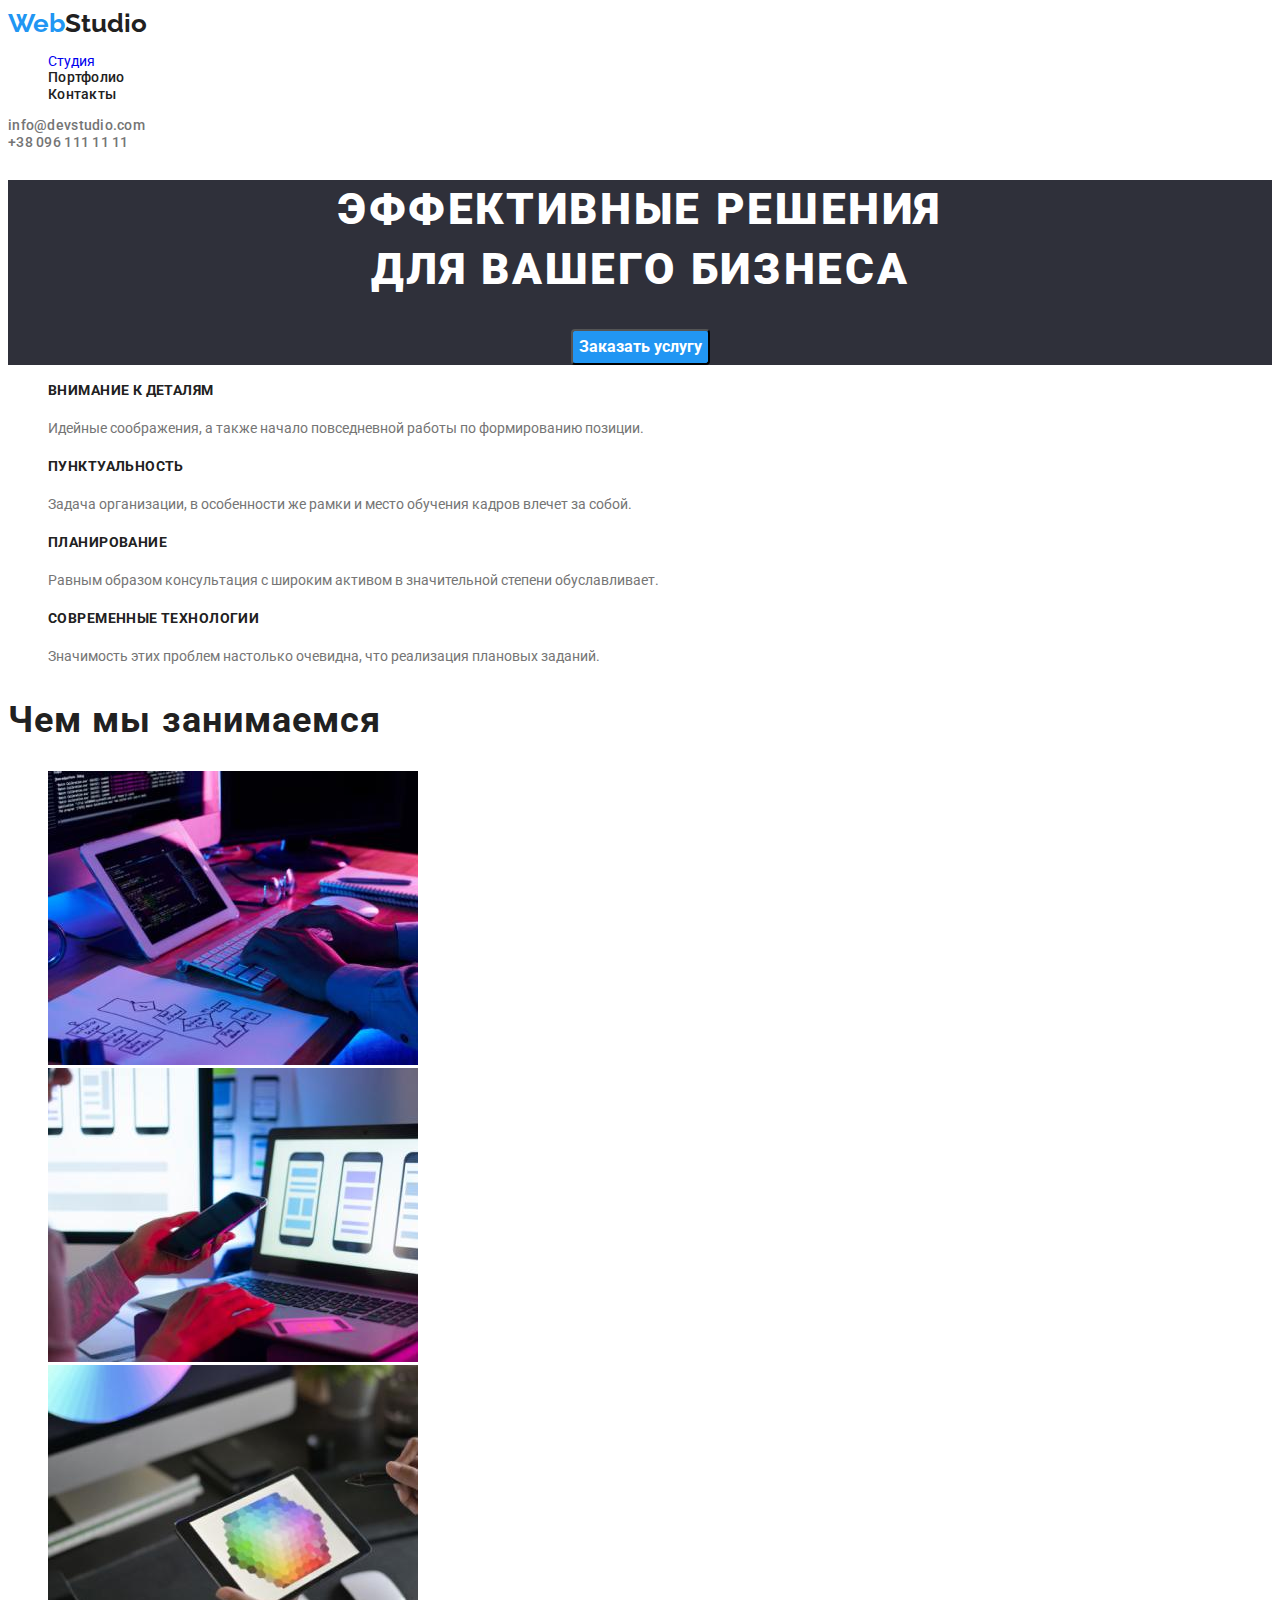
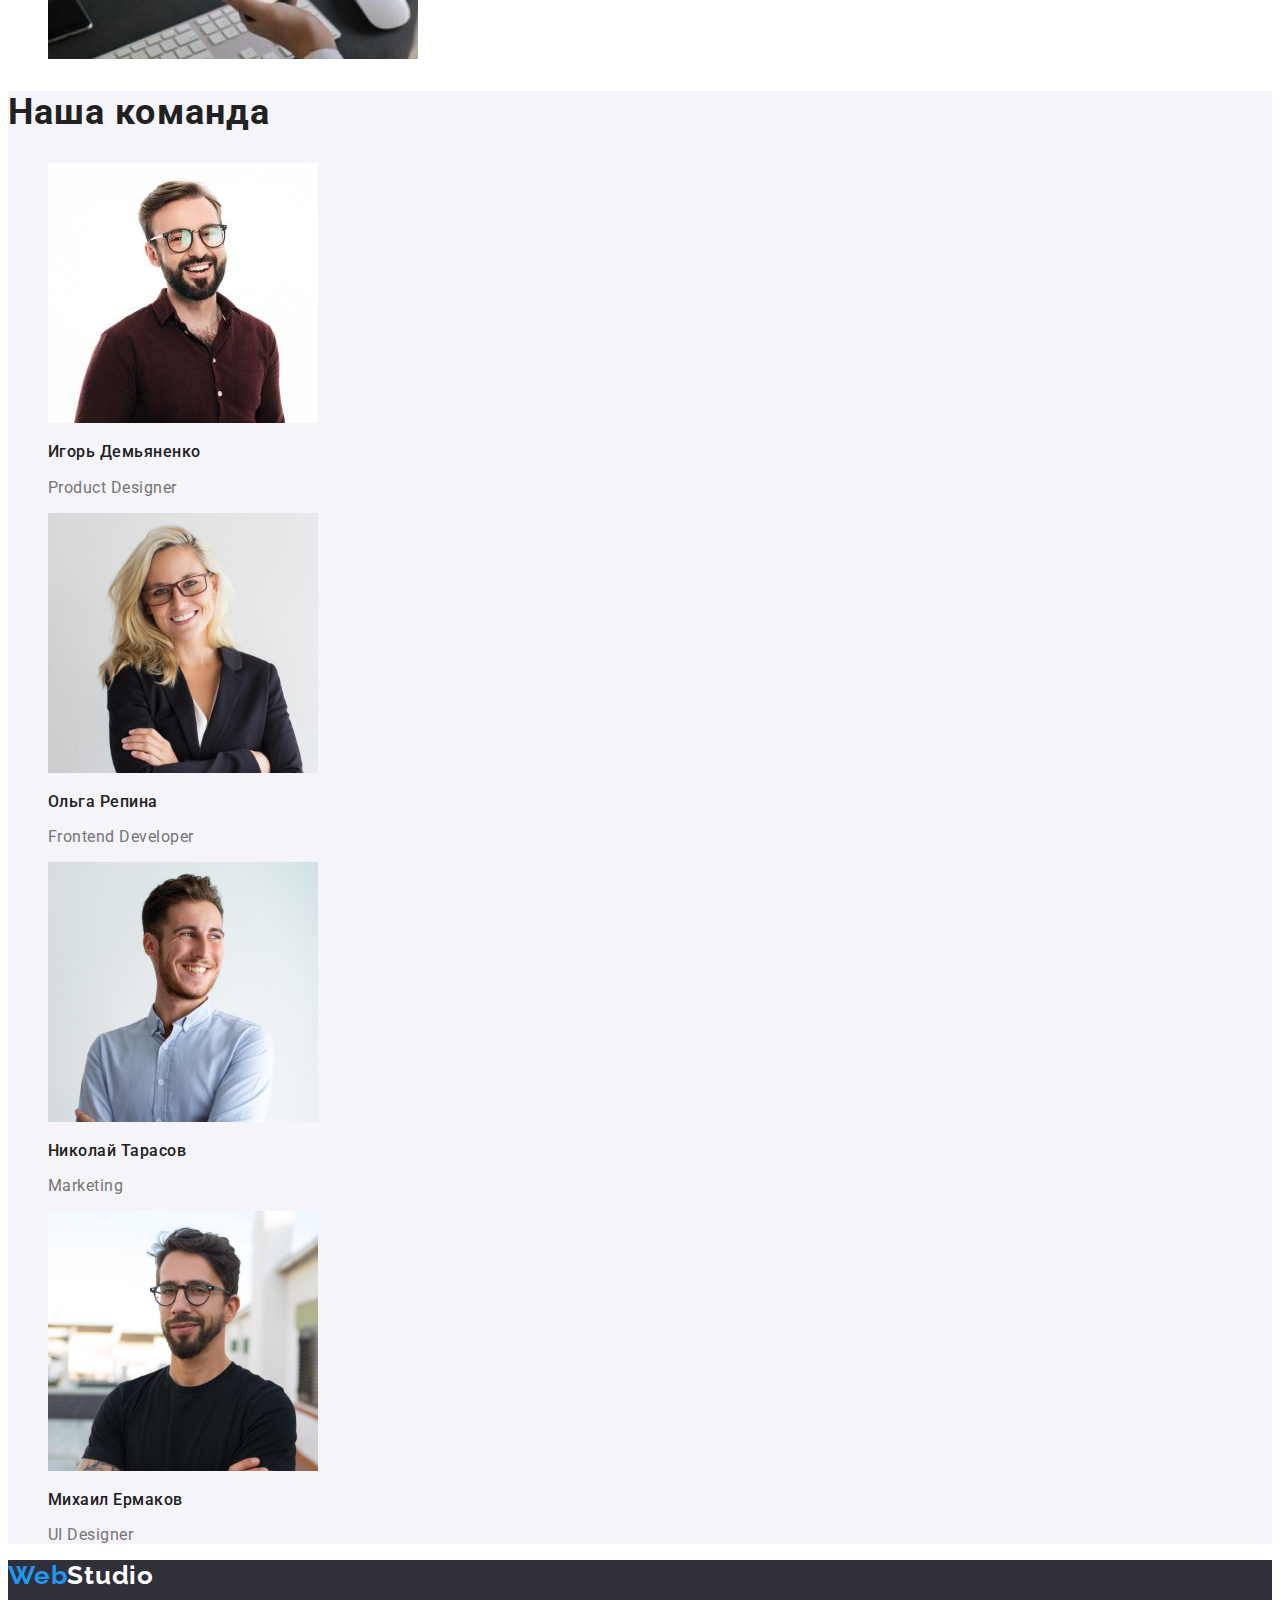
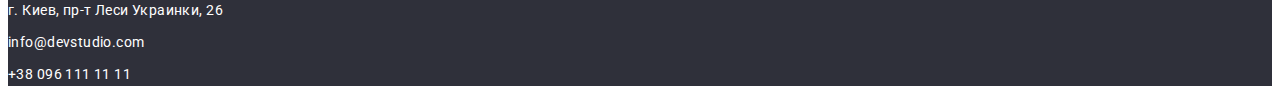
==== commit 4ba02af8: "Update index.html" ====
--- a/index.html
+++ b/index.html
@@ -13,7 +13,7 @@
 			<nav>
 				<a href="/" lang="en" class="logo"><span class="logopart1">Web</span>Studio</a>
 				<ul class="navigation">
-					<li><a href="./index.html" class="link">Студия</a></li>
+					<li><a href="./index.html" class="link-current">Студия</a></li>
 					<li><a href="./portfolio.html" class="link">Портфолио</a></li>
 					<li><a href="#" class="link">Контакты</a></li>
 				</ul>
